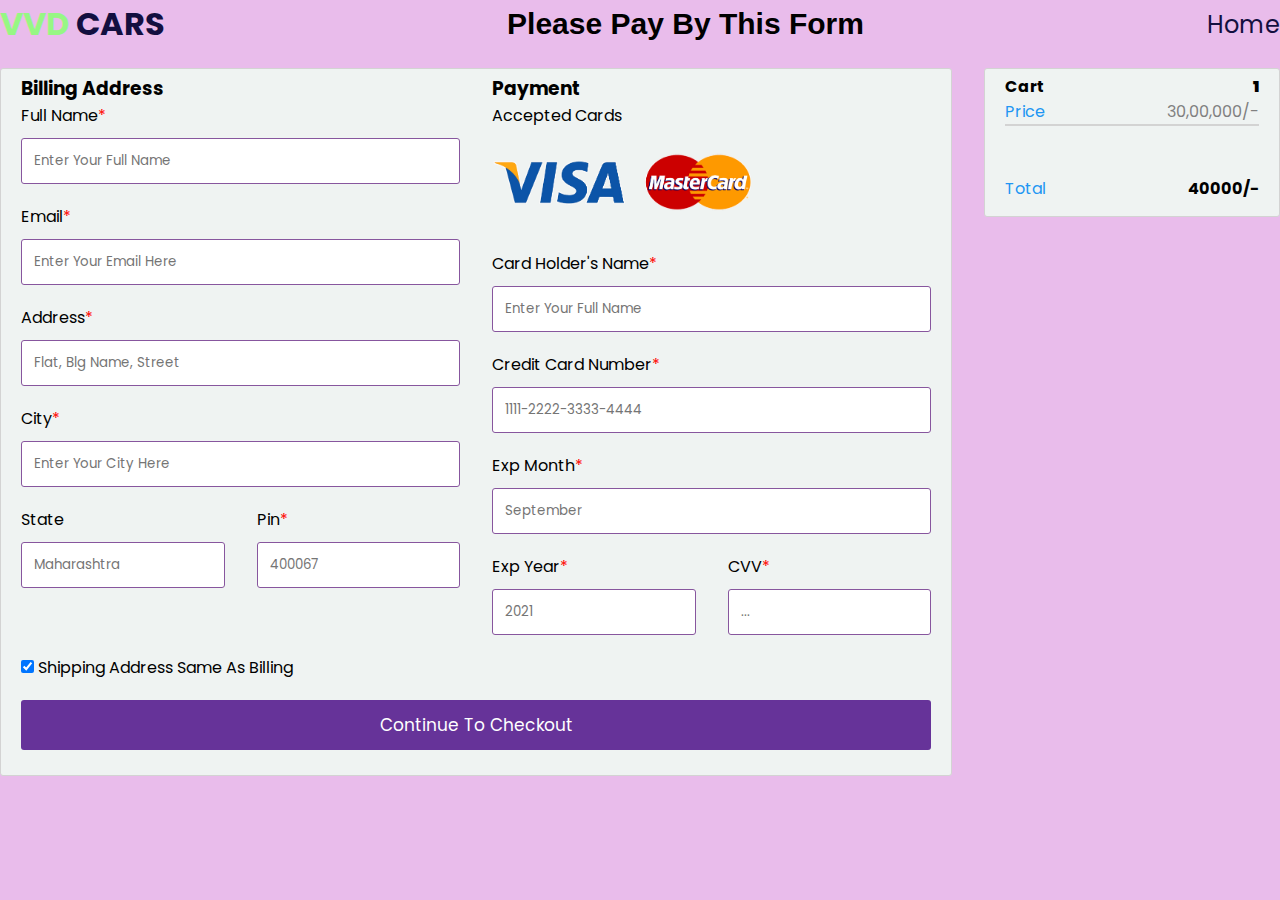
==== otherpages/payment.html @ c67af7fe "Completed the popular vehicle section" ====
<!DOCTYPE html>
<html>
<head>
<meta name="viewport" content="width=device-width, initial-scale=1">
<!--<link rel="stylesheet" href="https://cdnjs.cloudflare.com/ajax/libs/font-awesome/4.7.0/css/font-awesome.min.css">-->
<style>
    @import url('https://fonts.googleapis.com/css2?family=Allura&family=Josefin+Sans:wght@300&family=Poppins:wght@100;300;400;500;600&display=swap');



 *{
    font-family: 'Poppins', sans-serif;
    margin:0; padding:0;
    box-sizing: border-box;
    outline: none; border:none;
    text-decoration: none;
    text-transform: capitalize;
    transition: .2s linear;
   
}

.row {
  display: -ms-flexbox; /* IE10 */
  display: flex;
  -ms-flex-wrap: wrap; /* IE10 */
  flex-wrap: wrap;
  margin: 0 -16px;
}

.col-25 {
  -ms-flex: 25%; /* IE10 */
  flex: 25%;
}

.col-50 {
  -ms-flex: 50%; /* IE10 */
  flex: 50%;
}

.col-75 {
  -ms-flex: 75%; /* IE10 */
  flex: 75%;
}

.col-25,
.col-50,
.col-75 {
  padding: 0 16px;
}

.container {
  background-color: rgb(239, 243, 242)/*#f2f2f2*/;
  padding: 5px 20px 15px 20px;
  border: 1px solid lightgrey;
  border-radius: 3px;
}

input[type=text] {
  width: 100%;
  margin-bottom: 20px;
  padding: 12px;
  border: 1px solid rgb(135, 86, 158)/*#ccc*/;
  border-radius: 3px;
}

label {
  margin-bottom: 10px;
  display: block;
}

.icon-container {
  margin-bottom: 20px;
  padding: 7px 0;
  font-size: 24px;
}

.btn {
  background-color: #04AA6D;
  color: white;
  padding: 12px;
  margin: 10px 0;
  border: none;
  width: 100%;
  border-radius: 3px;
  cursor: pointer;
  font-size: 17px;
}

.star{
    color: red;
}

.btn:hover {
  background-color: #45a049;
}

a {
  color: #2196F3;
}

hr {
  border: 1px solid lightgrey;
}

span.price {
  float: right;
  color: grey;
}
.header{
    display: flex;
    align-items: center;
    justify-content: space-between;
    margin-bottom: 20px;
}
.header .navbar a{
    text-decoration: none;
    font-size: 1.5rem;
    color: #130f40;
}
.header .logo{
    font-size: 2rem;
    color: #130f40;
    font-weight: bolder;
    text-decoration: none;
}
.header .logo span{
    color:#97f784;
    text-decoration: none;

}
.header .navbar a:hover{
    color:#97f784;
}
/* Responsive layout - when the screen is less than 800px wide, make the two columns stack on top of each other instead of next to each other (also change the direction - make the "cart" column go on top) */
@media (max-width: 800px) {
  .row {
    flex-direction: column-reverse;
  }
  .col-25 {
    margin-bottom: 20px;
  }
}
</style>
</head>
<body  style="background-color: rgb(233, 188, 235);">
    <header class="header">
        <a href="#" class="logo"><span>VVD </span>CARS</a>
        <h2  style="font-size: 30px; font-family: Verdana, Geneva, Tahoma, sans-serif;">Please pay by this form</h2>
        <div class=".homebtn">
            <nav class="navbar">
                
                <a href="#"> Home</a>
            </nav>
        </div>
    </header>

<div class="row">
  <div class="col-75">
    <div class="container">
      <!--<form action="/action_page.php">-->
      
        <div class="row">
          <div class="col-50">
            <h3>Billing Address</h3>
            <label for="fname"><i class="fa fa-user" ></i> Full Name<span class="star">*</span></label>
            <input type="text" id="fname" name="firstname" placeholder="Enter your full name" required>
            <label for="email"><i class="fa fa-envelope"></i> Email<span class="star">*</span></label>
            <input type="text" id="email" name="email" placeholder="Enter your email here" required>
            <label for="adr"><i class="fa fa-address-card-o"></i> Address<span class="star">*</span></label>
            <input type="text" id="adr" name="address" placeholder="flat, blg name, street" required>
            <label for="city"><i class="fa fa-institution"></i> City<span class="star">*</span></label>
            <input type="text" id="city" name="city" placeholder="Enter your City here" required>

            <div class="row">
              <div class="col-50">
                <label for="state">State</label>
                <input type="text" id="state" name="state" placeholder="Maharashtra">
              </div>
              <div class="col-50">
                <label for="zip">Pin<span class="star">*</span></label>
                <input type="text" id="zip" name="zip" placeholder="400067" required>
              </div>
            </div>
          </div>

          <div class="col-50">
            <h3>Payment</h3>
            <label for="fname">Accepted Cards</label>
            <div class="icon-container">
              <img src="visa1.jpg" alt="" height="70px" width="60%" style="color: antiquewhite;">
            </div>
            <label for="cname">Card Holder's Name<span class="star">*</span></label>
            <input type="text" id="cname" name="cardname" placeholder="Enter your Full Name" required>
            <label for="ccnum">Credit card number<span class="star">*</span></label>
            <input type="text" id="ccnum" name="cardnumber" placeholder="1111-2222-3333-4444" required>
            <label for="expmonth">Exp Month<span class="star">*</span></label>
            <input type="text" id="expmonth" name="expmonth" placeholder="September"  required>
            <div class="row">
              <div class="col-50">
                <label for="expyear">Exp Year<span class="star">*</span></label>
                <input type="text" id="expyear" name="expyear" placeholder="2021" required>
              </div>
              <div class="col-50">
                <label for="cvv">CVV<span class="star">*</span></label>
                <input type="text" id="cvv" name="cvv" placeholder="..." required>
              </div>
            </div>
          </div>
          
        </div>
        <label>
          <input type="checkbox" checked="checked" name="sameadr"> Shipping address same as billing
        </label>
        <input style="background-color: rebeccapurple;" type="submit" value="Continue to checkout" class="btn" formaction="homepage.html">
      </form>
    </div>
  </div>
  <div class="col-25">
    <div class="container">
      <h4>Cart <span class="price" style="color:black"><i class="fa fa-shopping-cart"></i> <b>1</b></span></h4>
      <p><a href="#">Price<a> <span class="price">30,00,000/-</span></p>
      
      <hr>
<br><br>
      <p>Total <span class="price" style="color:black"><b>40000/-</b></span></p>
    </div>
  </div>
</div>

</body>
</html>
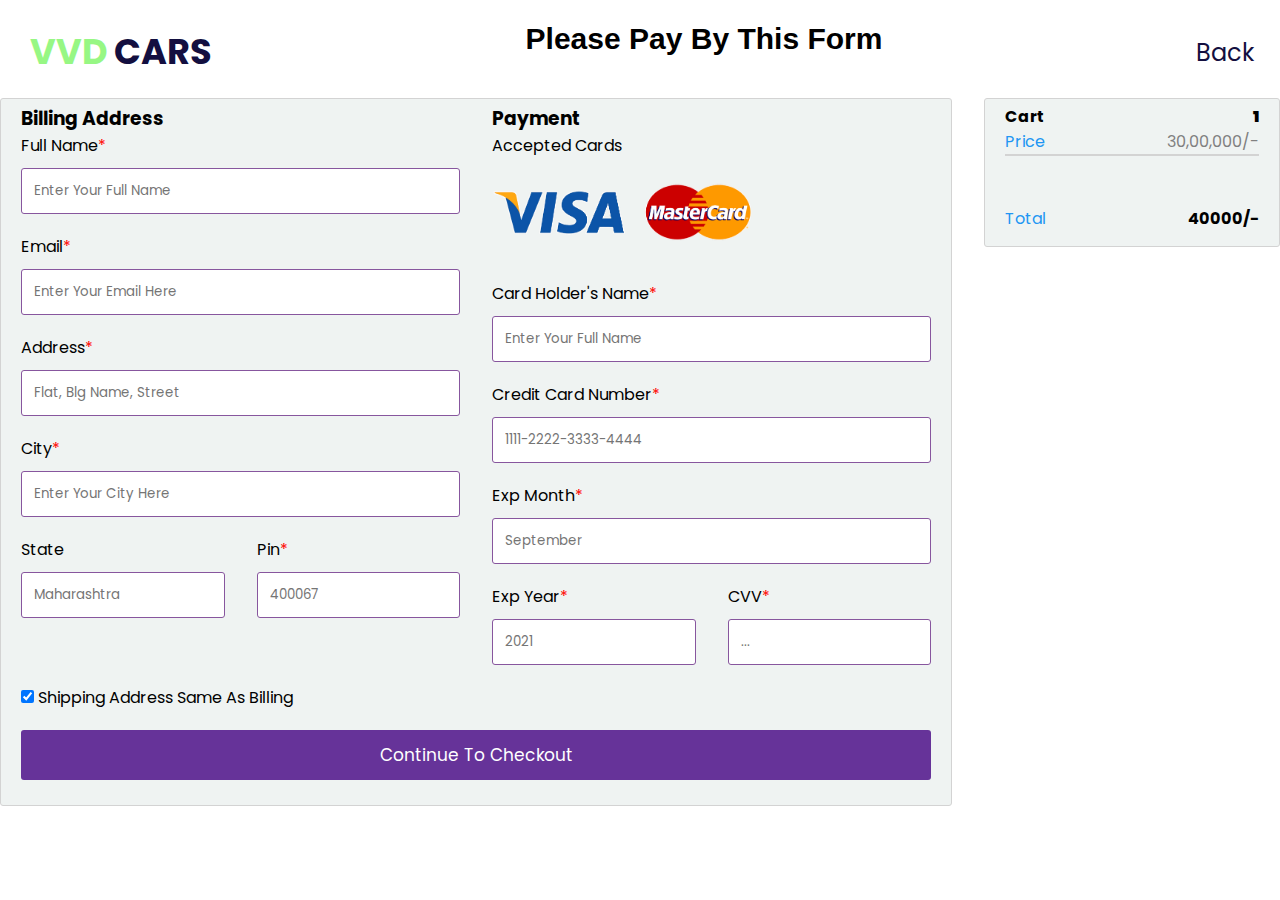
==== commit b8ec9545: "complted all the website" ====
--- a/otherpages/payment.html
+++ b/otherpages/payment.html
@@ -113,15 +113,21 @@
     justify-content: space-between;
     margin-bottom: 20px;
 }
+.header .navbar{
+  margin-right: 25px;
+  margin-top: 26px;
+}
 .header .navbar a{
     text-decoration: none;
     font-size: 1.5rem;
     color: #130f40;
 }
 .header .logo{
-    font-size: 2rem;
+  margin-left: 30px;
+    font-size: 2.2rem;
+    margin-top: 25px;
     color: #130f40;
-    font-weight: bolder;
+    font-weight: 700;
     text-decoration: none;
 }
 .header .logo span{
@@ -143,14 +149,13 @@
 }
 </style>
 </head>
-<body  style="background-color: rgb(233, 188, 235);">
+<body  style="background-color:#fff;">
     <header class="header">
-        <a href="#" class="logo"><span>VVD </span>CARS</a>
+        <a href="../index.html" class="logo"><span>VVD </span>CARS</a>
         <h2  style="font-size: 30px; font-family: Verdana, Geneva, Tahoma, sans-serif;">Please pay by this form</h2>
         <div class=".homebtn">
             <nav class="navbar">
-                
-                <a href="#"> Home</a>
+                <a href="./vehicle.html"> back </a>
             </nav>
         </div>
     </header>
